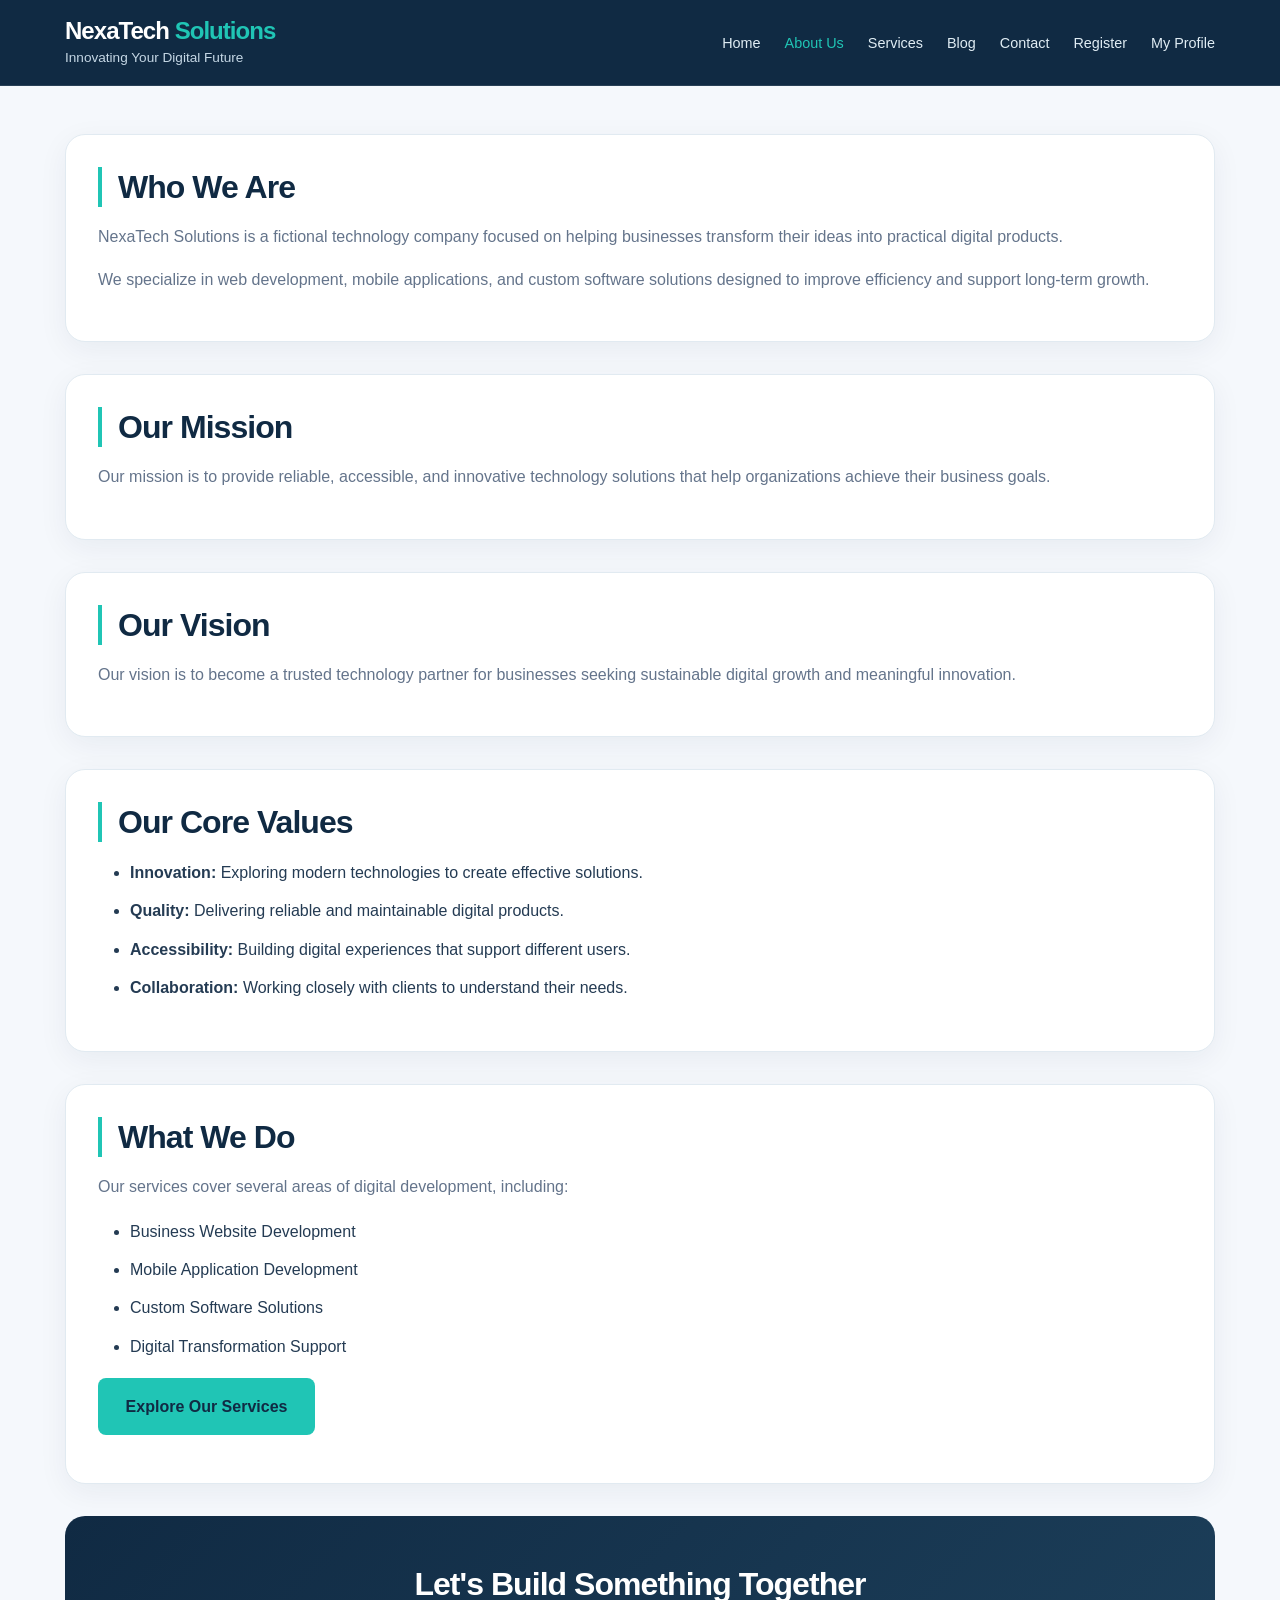
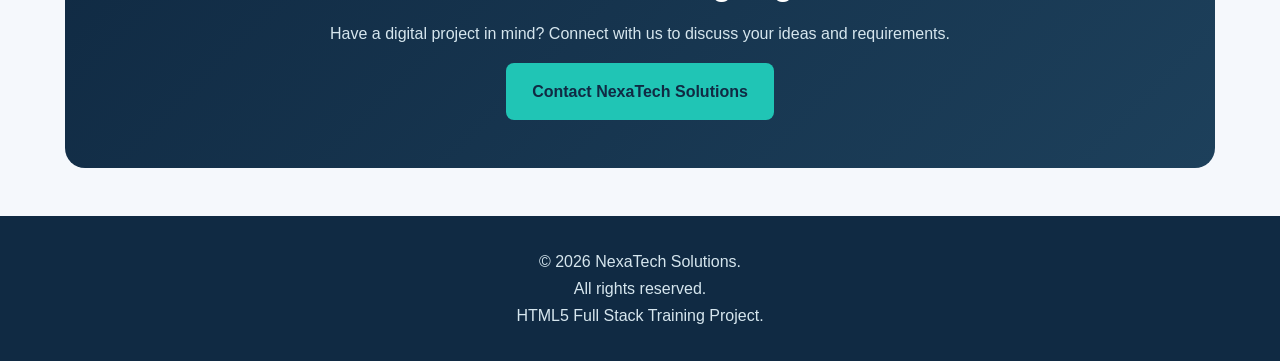
==== about.html @ b1c5911c "Complete Day 03 CSS foundations and responsive styling" ====
<!DOCTYPE html>
<html lang="en">

<head>
    <meta charset="UTF-8">

    <meta name="viewport"
          content="width=device-width, initial-scale=1.0">

    <meta name="description"
          content="Learn about NexaTech Solutions, our mission, vision, values, and commitment to delivering innovative digital solutions.">

    <title>About Us | NexaTech Solutions</title>

    <link rel="stylesheet" href="css/style.css">
</head>

<body>

    <header class="site-header">
        <div class="container">

            <div class="brand">
                <h1 class="site-logo">
                    NexaTech <span>Solutions</span>
                </h1>

                <p class="tagline">
                    Innovating Your Digital Future
                </p>
            </div>

            <nav aria-label="Main navigation">
                <ul class="nav-links">
                    <li>
                        <a href="index.html">Home</a>
                    </li>
                    <li>
                        <a href="about.html" aria-current="page">
                            About Us
                        </a>
                    </li>
                    <li>
                        <a href="services.html">Services</a>
                    </li>
                    <li>
                        <a href="blog.html">Blog</a>
                    </li>
                    <li>
                        <a href="contact.html">Contact</a>
                    </li>
                    <li>
                        <a href="registration.html">Register</a>
                    </li>
                    <li>
                        <a href="profile.html">My Profile</a>
                    </li>
                </ul>
            </nav>

        </div>
    </header>

    <main id="main-content">

        <section id="company-overview" class="info-card">
            <h2>Who We Are</h2>

            <p>
                NexaTech Solutions is a fictional technology
                company focused on helping businesses
                transform their ideas into practical
                digital products.
            </p>

            <p>
                We specialize in web development,
                mobile applications, and custom software
                solutions designed to improve efficiency
                and support long-term growth.
            </p>
        </section>

        <section id="mission" class="info-card">
            <h2>Our Mission</h2>

            <p>
                Our mission is to provide reliable,
                accessible, and innovative technology
                solutions that help organizations
                achieve their business goals.
            </p>
        </section>

        <section id="vision" class="info-card">
            <h2>Our Vision</h2>

            <p>
                Our vision is to become a trusted
                technology partner for businesses
                seeking sustainable digital growth
                and meaningful innovation.
            </p>
        </section>

        <section id="values" class="info-card">
            <h2>Our Core Values</h2>

            <ul>
                <li>
                    <strong>Innovation:</strong>
                    Exploring modern technologies
                    to create effective solutions.
                </li>

                <li>
                    <strong>Quality:</strong>
                    Delivering reliable and
                    maintainable digital products.
                </li>

                <li>
                    <strong>Accessibility:</strong>
                    Building digital experiences
                    that support different users.
                </li>

                <li>
                    <strong>Collaboration:</strong>
                    Working closely with clients
                    to understand their needs.
                </li>
            </ul>
        </section>


        <!-- EXPERTISE -->
        <section id="expertise" class="info-card">
            <h2>What We Do</h2>

            <p>
                Our services cover several areas
                of digital development, including:
            </p>

            <ul>
                <li>Business Website Development</li>
                <li>Mobile Application Development</li>
                <li>Custom Software Solutions</li>
                <li>Digital Transformation Support</li>
            </ul>

            <p>
                <a href="services.html" class="btn">
                    Explore Our Services
                </a>
            </p>
        </section>

        <section id="get-in-touch" class="contact-banner">
            <h2>Let's Build Something Together</h2>

            <p>
                Have a digital project in mind?
                Connect with us to discuss
                your ideas and requirements.
            </p>

            <a href="contact.html" class="btn">
                Contact NexaTech Solutions
            </a>
        </section>

    </main>

    <footer class="site-footer">
        <p>&copy; 2026 NexaTech Solutions.</p>
        <p>All rights reserved.</p>
        <p>HTML5 Full Stack Training Project.</p>
    </footer>

</body>
</html>
---- css/style.css ----
:root {
    --primary: #102a43;
    --primary-light: #1d405b;
    --accent: #20c5b5;
    --accent-dark: #148c83;

    --background: #f5f8fc;
    --surface: #ffffff;
    --text: #243b53;
    --text-muted: #64748b;
    --border: #e1eaf1;

    --space-xs: 0.5rem;
    --space-sm: 0.75rem;
    --space-md: 1rem;
    --space-lg: 1.5rem;
    --space-xl: 2rem;
    --space-xxl: 3rem;
    --space-section: 4rem;

    --radius-sm: 0.5rem;
    --radius-md: 0.875rem;
    --radius-lg: 1.25rem;

    --shadow-soft: 0 8px 30px rgba(16, 42, 67, 0.06);
    --shadow-card: 0 16px 40px rgba(16, 42, 67, 0.1);

    --container-width: 1150px;
}

*,
*::before,
*::after {
    box-sizing: border-box;
}

html {
    scroll-behavior: smooth;
}

body {
    margin: 0;
    font-family: "Segoe UI", Arial, sans-serif;
    font-size: 1rem;
    line-height: 1.7;
    color: var(--text);
    background-color: var(--background);
}

img {
    max-width: 100%;
    height: auto;
}

a {
    color: var(--accent-dark);
    text-decoration: none;
}

button,
input,
textarea,
select {
    font: inherit;
}

h1,
h2,
h3,
h4 {
    margin-top: 0;
    margin-bottom: var(--space-md);
    color: var(--primary);
    line-height: 1.25;
    font-weight: 700;
}

h1 {
    font-size: 2.75rem;
    letter-spacing: -0.04em;
}

h2 {
    font-size: 2rem;
    letter-spacing: -0.03em;
}

h3 {
    font-size: 1.3rem;
}

p {
    margin-top: 0;
    margin-bottom: var(--space-md);
    color: var(--text-muted);
}

.container {
    width: 92%;
    max-width: var(--container-width);
    margin-left: auto;
    margin-right: auto;
}

.section {
    padding: var(--space-section) 0;
}

.section-title {
    text-align: center;
    margin-bottom: var(--space-xl);
}

.section-title p {
    max-width: 650px;
    margin-left: auto;
    margin-right: auto;
}

.site-header {
    background-color: var(--primary);
    padding: var(--space-md) 0;
    border-bottom: 1px solid rgba(255, 255, 255, 0.1);
}

.site-header .container,
.header-container {
    display: flex;
    align-items: center;
    justify-content: space-between;
    gap: var(--space-lg);
    flex-wrap: wrap;
}

.logo,
.site-logo {
    color: var(--surface);
    font-size: 1.5rem;
    font-weight: 800;
    letter-spacing: -0.04em;
}

.logo span,
.site-logo span {
    color: var(--accent);
}

.site-header nav ul,
.nav-links {
    display: flex;
    align-items: center;
    flex-wrap: wrap;
    gap: var(--space-lg);
    list-style: none;
    padding: 0;
    margin: 0;
}

.site-header nav a {
    color: #e0edf4;
    font-size: 0.9rem;
    font-weight: 500;
    transition: color 0.2s ease;
}

.site-header nav a:hover,
.site-header nav a[aria-current="page"] {
    color: var(--accent);
}

.site-header nav a:focus-visible {
    outline: 2px solid var(--accent);
    outline-offset: 5px;
    border-radius: 3px;
}

.hero {
    background: linear-gradient(
        135deg,
        #102a43 0%,
        #173b55 55%,
        #116b73 100%
    );

    color: var(--surface);
    text-align: center;
    padding: 5rem var(--space-lg);
}

.hero h1 {
    color: var(--surface);
    max-width: 850px;
    margin-left: auto;
    margin-right: auto;
    font-size: clamp(2rem, 4vw, 3.5rem);
}

.hero p {
    color: #d6e6ee;
    max-width: 670px;
    margin-left: auto;
    margin-right: auto;
    font-size: 1.1rem;
}

.hero .btn {
    margin-top: var(--space-md);
}

.btn,
.button {
    display: inline-block;
    padding: 0.8rem 1.6rem;
    border: 2px solid transparent;
    border-radius: var(--radius-sm);

    background-color: var(--accent);
    color: var(--primary);

    font-weight: 700;
    text-align: center;
    cursor: pointer;

    transition:
        background-color 0.2s ease,
        box-shadow 0.2s ease;
}

.btn:hover,
.button:hover {
    background-color: #5ce0d4;
    box-shadow: var(--shadow-soft);
}

.btn:focus-visible,
.button:focus-visible {
    outline: 3px solid #f5bb52;
    outline-offset: 4px;
}

.btn-secondary {
    background-color: transparent;
    color: var(--accent);
    border-color: var(--accent);
}

.btn-secondary:hover {
    background-color: var(--accent);
    color: var(--primary);
}


.cards,
.card-grid,
.services-grid {
    display: grid;
    grid-template-columns: repeat(
        auto-fit,
        minmax(min(100%, 260px), 1fr)
    );
    gap: var(--space-lg);
}

.card,
.service-card,
.feature-card {
    background-color: var(--surface);
    padding: var(--space-xl);
    border: 1px solid var(--border);
    border-radius: var(--radius-lg);
    box-shadow: var(--shadow-soft);
}

.card h3,
.service-card h3,
.feature-card h3 {
    color: var(--primary);
    margin-bottom: var(--space-sm);
}

.card p,
.service-card p,
.feature-card p {
    color: var(--text-muted);
}

.card:hover,
.service-card:hover,
.feature-card:hover {
    border-color: var(--accent);
    box-shadow: var(--shadow-card);
}

.card-icon {
    display: inline-block;
    padding: var(--space-md);
    margin-bottom: var(--space-lg);
    border-radius: var(--radius-md);
    background-color: #e1f7f4;
    color: var(--accent-dark);
}

form {
    max-width: 700px;
    margin-left: auto;
    margin-right: auto;
}

label {
    display: block;
    margin-bottom: var(--space-xs);
    color: var(--primary);
    font-weight: 600;
}

input,
textarea,
select {
    max-width: 100%;
    padding: 0.8rem var(--space-md);
    border: 1px solid #cbd5e1;
    border-radius: var(--radius-sm);
    background-color: var(--surface);
    color: var(--text);
}

input:focus-visible,
textarea:focus-visible,
select:focus-visible {
    outline: 2px solid var(--accent-dark);
    outline-offset: 2px;
}

textarea {
    resize: vertical;
}

input[type="checkbox"],
input[type="radio"] {
    padding: 0;
    accent-color: var(--accent-dark);
}

footer,
.site-footer {
    background-color: var(--primary);
    color: #d6e6ee;
    padding: var(--space-xl) var(--space-md);
    text-align: center;
}

footer p,
.site-footer p {
    color: #d6e6ee;
    margin-bottom: 0;
}

footer a,
.site-footer a {
    color: var(--accent);
}

@media (max-width: 600px) {

    .site-header .container,
    .header-container {
        justify-content: center;
        text-align: center;
    }

    .site-header nav ul,
    .nav-links {
        justify-content: center;
        gap: var(--space-sm);
    }

    .hero {
        padding: var(--space-section) var(--space-md);
    }

    .section {
        padding: var(--space-xxl) 0;
    }
}

@media (prefers-reduced-motion: reduce) {
    html {
        scroll-behavior: auto;
    }

    *,
    *::before,
    *::after {
        transition-duration: 0.01ms !important;
        animation-duration: 0.01ms !important;
    }
}


.site-logo {
    margin-bottom: 0;
}

.site-header .tagline {
    margin: 0;
    color: #c5d7e5;
    font-size: 0.85rem;
}


#main-content {
    width: 92%;
    max-width: var(--container-width);
    margin: var(--space-xxl) auto;
}

#main-content > section {
    margin-bottom: var(--space-xl);
}


.info-card {
    background-color: var(--surface);
    padding: var(--space-xl);
    border: 1px solid var(--border);
    border-radius: var(--radius-lg);
    box-shadow: var(--shadow-soft);
}

.info-card h2 {
    color: var(--primary);
    border-left: 4px solid var(--accent);
    padding-left: var(--space-md);
}

.info-card ul {
    padding-left: var(--space-xl);
    line-height: 1.9;
}

.info-card li {
    margin-bottom: var(--space-xs);
}


.contact-banner {
    background: linear-gradient(
        135deg,
        var(--primary),
        var(--primary-light)
    );

    padding: var(--space-xxl);
    border-radius: var(--radius-lg);
    text-align: center;
}

.contact-banner h2 {
    color: var(--surface);
}

.contact-banner p {
    color: #d6e6ee;
}

.contact-banner a.btn {
    display: inline-block;
    background-color: var(--accent);
    color: var(--primary);
    padding: 0.8rem 1.5rem;
    border-radius: var(--radius-sm);
    font-weight: 700;
}

.contact-banner a.btn:hover {
    background-color: #5ce0d4;
}


@media (max-width: 600px) {

    .info-card {
        padding: var(--space-lg);
    }

    .contact-banner {
        padding: var(--space-xl);
    }

    .site-logo {
        font-size: 1.25rem;
    }
}


.blog-page {
    max-width: 1050px;
}

.blog-article {
    background-color: var(--surface);
    border: 1px solid var(--border);
    border-radius: var(--radius-lg);
    box-shadow: var(--shadow-soft);
    overflow: hidden;
}

.blog-article .article-header {
    background: linear-gradient(
        135deg,
        var(--primary),
        var(--primary-light)
    );
    padding: var(--space-xxl);
    border-bottom: 4px solid var(--accent);
}

.article-header h1 {
    color: var(--surface);
    font-size: clamp(1.8rem, 4vw, 2.8rem);
    max-width: 800px;
    margin-bottom: var(--space-lg);
}

.article-category {
    display: inline-block;
    background-color: rgba(32, 197, 181, 0.16);
    color: #75eee1;
    padding: var(--space-xs) var(--space-md);
    border-radius: var(--radius-sm);
    font-size: 0.8rem;
    font-weight: 700;
    letter-spacing: 0.06em;
    margin-bottom: var(--space-lg);
}

.article-meta {
    display: flex;
    flex-wrap: wrap;
    gap: var(--space-xs) var(--space-xl);
}

.article-meta p {
    margin: 0;
    color: #d6e6ee;
    font-size: 0.9rem;
}

.article-meta strong,
.article-meta time {
    color: var(--surface);
}

.article-section {
    padding: var(--space-xl) var(--space-xxl);
    border-bottom: 1px solid var(--border);
}

.article-section:last-child {
    border-bottom: none;
}

.article-section h2 {
    font-size: 1.6rem;
    color: var(--primary);
    border-left: 4px solid var(--accent);
    padding-left: var(--space-md);
}

.article-section h3 {
    margin-top: var(--space-xl);
}

.article-section p {
    max-width: 75ch;
    line-height: 1.9;
}

.feature-list {
    padding-left: var(--space-xl);
    line-height: 2;
    color: var(--text);
}

.feature-list li {
    padding-left: var(--space-xs);
    margin-bottom: var(--space-xs);
}

.feature-list li::marker {
    color: var(--accent-dark);
}

.related-articles {
    background-color: var(--surface);
    margin-top: var(--space-xl);
    padding: var(--space-xl);
    border: 1px solid var(--border);
    border-radius: var(--radius-lg);
    box-shadow: var(--shadow-soft);
}

.related-articles h2 {
    font-size: 1.4rem;
    margin-bottom: var(--space-lg);
}

.related-articles ul {
    list-style: none;
    padding: 0;
    margin: 0;
}

.related-articles li {
    border-bottom: 1px solid var(--border);
    padding: var(--space-md) 0;
}

.related-articles li:last-child {
    border-bottom: none;
}

.related-articles a {
    color: var(--primary);
    font-weight: 600;
}

.related-articles a:hover {
    color: var(--accent-dark);
}

.related-articles a:focus-visible {
    outline: 2px solid var(--accent-dark);
    outline-offset: 4px;
}

.article-navigation {
    margin-top: var(--space-xl);
    text-align: center;
}

@media (max-width: 600px) {
    .blog-article .article-header {
        padding: var(--space-xl);
    }

    .article-section {
        padding: var(--space-lg);
    }

    .article-meta {
        display: block;
    }

    .article-meta p {
        margin-bottom: var(--space-xs);
    }

    .related-articles {
        padding: var(--space-lg);
    }
}

.blog-list-page {
    max-width: var(--container-width);
}

.blog-intro {
    background: linear-gradient(
        135deg,
        var(--primary),
        var(--primary-light)
    );
    padding: var(--space-xxl);
    border-radius: var(--radius-lg);
    text-align: center;
}

.blog-intro .section-label {
    color: var(--accent);
    font-size: 0.85rem;
    font-weight: 700;
    letter-spacing: 0.12em;
}

.blog-intro h1 {
    color: var(--surface);
    font-size: clamp(2rem, 4vw, 3rem);
    max-width: 800px;
    margin-left: auto;
    margin-right: auto;
}

.blog-intro h2 {
    color: #b5f3ea;
    font-size: 1.25rem;
}

.blog-intro p:not(.section-label) {
    color: #d6e6ee;
    max-width: 680px;
    margin-left: auto;
    margin-right: auto;
}

.blog-list-section h2 {
    margin-bottom: var(--space-xl);
}

.blog-cards {
    display: grid;
    grid-template-columns: repeat(
        auto-fit,
        minmax(min(100%, 280px), 1fr)
    );
    gap: var(--space-lg);
    align-items: stretch;
}

.blog-card {
    background-color: var(--surface);
    border: 1px solid var(--border);
    border-radius: var(--radius-lg);
    box-shadow: var(--shadow-soft);
    overflow: hidden;
}

.blog-card:hover {
    border-color: var(--accent);
    box-shadow: var(--shadow-card);
}

.blog-card-content {
    display: flex;
    flex-direction: column;
    height: 100%;
    padding: var(--space-xl);
}

.blog-card-header {
    background: transparent;
    border-bottom: 1px solid var(--border);
    padding: 0 0 var(--space-md);
    margin-bottom: var(--space-lg);
}

.blog-card-header h3 {
    font-size: 1.35rem;
    color: var(--primary);
    margin-bottom: var(--space-md);
}

.blog-category {
    display: inline-block;
    background-color: #e1f7f4;
    color: var(--accent-dark);
    padding: var(--space-xs) var(--space-sm);
    border-radius: var(--radius-sm);
    font-size: 0.8rem;
    font-weight: 700;
    margin-bottom: var(--space-md);
}

.blog-date,
.blog-author {
    color: var(--text-muted);
    font-size: 0.85rem;
    margin-bottom: var(--space-xs);
}

.blog-card-content > p {
    line-height: 1.8;
}

.blog-card-content > .btn {
    align-self: flex-start;
    margin-top: auto;
}

.blog-topics {
    background-color: var(--surface);
    border: 1px solid var(--border);
    border-radius: var(--radius-lg);
    padding: var(--space-xl);
    box-shadow: var(--shadow-soft);
}

.blog-topics h2 {
    text-align: center;
}

.topics-list {
    display: flex;
    flex-wrap: wrap;
    justify-content: center;
    gap: var(--space-md);
    list-style: none;
    padding: 0;
    margin: 0;
}

.topics-list li {
    background-color: #e1f7f4;
    color: var(--accent-dark);
    padding: var(--space-sm) var(--space-lg);
    border-radius: var(--radius-sm);
    font-weight: 600;
    text-align: center;
}

.blog-list-page .contact-banner {
    margin-top: var(--space-xl);
}

@media (max-width: 600px) {

    .blog-intro {
        padding: var(--space-xl);
    }

    .blog-card-content {
        padding: var(--space-lg);
    }

    .blog-topics {
        padding: var(--space-lg);
    }

    .topics-list {
        flex-direction: column;
    }
}

.contact-page {
    max-width: 1000px;
}

.contact-intro {
    background: linear-gradient(
        135deg,
        var(--primary),
        var(--primary-light)
    );
    text-align: center;
    padding: var(--space-xxl);
    border-radius: var(--radius-lg);
}

.contact-intro .section-label {
    color: var(--accent);
    font-size: 0.85rem;
    font-weight: 700;
    letter-spacing: 0.12em;
}

.contact-intro h1 {
    color: var(--surface);
    font-size: clamp(2rem, 4vw, 3rem);
    max-width: 800px;
    margin-left: auto;
    margin-right: auto;
}

.contact-intro h2 {
    color: #b5f3ea;
    font-size: 1.25rem;
}

.contact-intro p:not(.section-label) {
    color: #d6e6ee;
    max-width: 650px;
    margin-left: auto;
    margin-right: auto;
}

.contact-form-section {
    background-color: var(--surface);
    border: 1px solid var(--border);
    border-radius: var(--radius-lg);
    box-shadow: var(--shadow-soft);
    padding: var(--space-xxl);
}

.contact-form-section h2 {
    text-align: center;
    color: var(--primary);
}

.form-description {
    text-align: center;
    max-width: 600px;
    margin: 0 auto var(--space-xl);
}

.contact-form {
    max-width: 700px;
    margin: 0 auto;
}

.form-group {
    margin-bottom: var(--space-lg);
}

.form-group label {
    display: block;
    font-weight: 600;
    margin-bottom: var(--space-xs);
    color: var(--primary);
}

.form-group input,
.form-group select,
.form-group textarea {
    display: block;
    width: 100%;
    padding: 0.9rem var(--space-md);
    border: 1px solid #cbd5e1;
    border-radius: var(--radius-sm);
    background-color: #f8fafc;
    color: var(--text);
    transition:
        border-color 0.2s ease,
        box-shadow 0.2s ease;
}

.form-group input:hover,
.form-group select:hover,
.form-group textarea:hover {
    border-color: var(--accent-dark);
}

.form-group input:focus-visible,
.form-group select:focus-visible,
.form-group textarea:focus-visible {
    outline: 2px solid var(--accent-dark);
    outline-offset: 2px;
    background-color: var(--surface);
}

.form-group input::placeholder,
.form-group textarea::placeholder {
    color: #64748b;
}

.form-group textarea {
    min-height: 150px;
    resize: vertical;
}

.form-actions {
    display: flex;
    flex-wrap: wrap;
    gap: var(--space-md);
    margin-top: var(--space-xl);
}

.form-actions .btn {
    min-width: 150px;
}

.form-actions .btn-secondary {
    border-color: var(--primary);
    color: var(--primary);
    background-color: transparent;
}

.form-actions .btn-secondary:hover {
    background-color: var(--primary);
    color: var(--surface);
}

.steps-list {
    padding-left: var(--space-xl);
    line-height: 2;
}

.steps-list li {
    margin-bottom: var(--space-xs);
}

.steps-list li::marker {
    color: var(--accent-dark);
    font-weight: 700;
}

.form-notice {
    background-color: #e1f7f4;
    color: var(--primary);
    padding: var(--space-md);
    border-left: 4px solid var(--accent-dark);
    border-radius: var(--radius-sm);
}

@media (max-width: 600px) {

    .contact-intro,
    .contact-form-section {
        padding: var(--space-xl);
    }

    .form-actions {
        flex-direction: column;
    }

    .form-actions .btn {
        width: 100%;
    }
}

.gallery-page {
    max-width: var(--container-width);
}

.gallery-intro {
    background: linear-gradient(
        135deg,
        var(--primary),
        var(--primary-light)
    );
    padding: var(--space-xxl);
    border-radius: var(--radius-lg);
    text-align: center;
}

.gallery-intro .section-label {
    color: var(--accent);
    font-size: 0.85rem;
    font-weight: 700;
    letter-spacing: 0.12em;
}

.gallery-intro h1 {
    color: var(--surface);
    font-size: clamp(2rem, 4vw, 3rem);
    max-width: 850px;
    margin-left: auto;
    margin-right: auto;
}

.gallery-intro h2 {
    color: #b5f3ea;
    font-size: 1.25rem;
}

.gallery-intro p:not(.section-label) {
    color: #d6e6ee;
    max-width: 700px;
    margin-left: auto;
    margin-right: auto;
}

.gallery-section h2 {
    margin-bottom: var(--space-xl);
    color: var(--primary);
}

.gallery-grid {
    display: grid;
    grid-template-columns: repeat(
        auto-fit,
        minmax(min(100%, 280px), 1fr)
    );
    gap: var(--space-lg);
}

.gallery-card {
    margin: 0;
    background-color: var(--surface);
    border: 1px solid var(--border);
    border-radius: var(--radius-lg);
    box-shadow: var(--shadow-soft);
    overflow: hidden;
}

.gallery-card:hover {
    border-color: var(--accent);
    box-shadow: var(--shadow-card);
}

.gallery-card img {
    display: block;
    width: 100%;
    height: 220px;
    object-fit: cover;
    object-position: center;
    background-color: var(--background);
}

.gallery-card figcaption {
    padding: var(--space-lg);
    color: var(--text);
    font-size: 0.95rem;
    line-height: 1.7;
    border-top: 3px solid var(--accent);
}

.gallery-page .info-card {
    margin-top: var(--space-xl);
}

.gallery-page .contact-banner {
    margin-top: var(--space-xl);
}

@media (max-width: 600px) {

    .gallery-intro {
        padding: var(--space-xl);
    }

    .gallery-card img {
        height: 200px;
    }

    .gallery-card figcaption {
        padding: var(--space-md);
    }
}
.home-page .hero .hero-label {
    color: var(--accent);
    font-size: 0.85rem;
    font-weight: 700;
    letter-spacing: 0.14em;
    margin-bottom: var(--space-lg);
}

.profile-page {
    max-width: 1000px;
}

.profile-intro {
    background: linear-gradient(
        135deg,
        var(--primary),
        var(--primary-light)
    );
    padding: var(--space-xxl);
    border-radius: var(--radius-lg);
    text-align: center;
}

.profile-intro .section-label {
    color: var(--accent);
}

.profile-intro h1 {
    color: var(--surface);
    font-size: clamp(2rem, 4vw, 3rem);
}

.profile-subtitle {
    color: #d6e6ee;
    font-size: 1.1rem;
}

.profile-figure {
    margin: var(--space-xl) auto;
    max-width: 350px;
}

.profile-figure img {
    display: block;
    width: 180px;
    height: 180px;
    object-fit: cover;
    border-radius: 50%;
    border: 5px solid var(--accent);
    margin: 0 auto var(--space-md);
    box-shadow: var(--shadow-card);
}

.profile-figure figcaption {
    color: #d6e6ee;
    font-size: 0.9rem;
    line-height: 1.7;
}

.profile-description {
    max-width: 750px;
    margin: var(--space-xl) auto 0;
}

.profile-description h2 {
    color: var(--accent);
    font-size: 1.5rem;
}

.profile-description p {
    color: #e0edf4;
    line-height: 1.9;
}

.profile-card {
    background-color: var(--surface);
    border: 1px solid var(--border);
    border-radius: var(--radius-lg);
    padding: var(--space-xl);
    box-shadow: var(--shadow-soft);
}

.profile-card h2 {
    border-left: 4px solid var(--accent);
    padding-left: var(--space-md);
    margin-bottom: var(--space-lg);
}

.skills-list {
    display: flex;
    flex-wrap: wrap;
    gap: var(--space-md);
    padding: 0;
    margin: 0;
    list-style: none;
}

.skills-list li {
    background-color: #e1f7f4;
    color: var(--primary);
    border: 1px solid #c6eae5;
    border-radius: var(--radius-sm);
    padding: var(--space-sm) var(--space-lg);
    font-weight: 600;
}

.profile-detail-card {
    background-color: var(--background);
    padding: var(--space-lg);
    border-radius: var(--radius-md);
    border: 1px solid var(--border);
}

.profile-detail-card h3 {
    color: var(--primary);
    margin-bottom: var(--space-sm);
}

.profile-organization {
    color: var(--accent-dark);
    font-weight: 700;
}

.profile-contact {
    background: linear-gradient(
        135deg,
        var(--primary),
        var(--primary-light)
    );
    text-align: center;
    padding: var(--space-xxl);
    border-radius: var(--radius-lg);
}

.profile-contact h2 {
    color: var(--surface);
}

.profile-contact p {
    color: #d6e6ee;
}

.profile-contact-links {
    display: flex;
    flex-wrap: wrap;
    justify-content: center;
    gap: var(--space-md);
    margin-top: var(--space-xl);
}

.profile-contact-links .btn-secondary {
    color: var(--surface);
    border-color: var(--accent);
}

.profile-contact-links .btn-secondary:hover {
    color: var(--primary);
}

@media (max-width: 600px) {

    .profile-intro,
    .profile-contact {
        padding: var(--space-xl);
    }

    .profile-card {
        padding: var(--space-lg);
    }

    .profile-contact-links {
        flex-direction: column;
    }

    .profile-contact-links .btn {
        width: 100%;
    }

    .profile-figure img {
        width: 150px;
        height: 150px;
    }
}

.registration-page {
    max-width: 1000px;
}

.registration-intro {
    background: linear-gradient(
        135deg,
        var(--primary),
        var(--primary-light)
    );
    padding: var(--space-xxl);
    border-radius: var(--radius-lg);
    text-align: center;
}

.registration-intro .section-label {
    color: var(--accent);
    font-size: 0.85rem;
    font-weight: 700;
    letter-spacing: 0.12em;
}

.registration-intro h1 {
    color: var(--surface);
    font-size: clamp(2rem, 4vw, 3rem);
    max-width: 800px;
    margin-left: auto;
    margin-right: auto;
}

.registration-intro h2 {
    color: #b5f3ea;
    font-size: 1.25rem;
}

.registration-intro p:not(.section-label) {
    color: #d6e6ee;
    max-width: 700px;
    margin-left: auto;
    margin-right: auto;
}

.registration-intro .required-notice {
    margin-top: var(--space-lg);
    font-size: 0.9rem;
    font-weight: 600;
}

.registration-form-section {
    background-color: var(--surface);
    border: 1px solid var(--border);
    border-radius: var(--radius-lg);
    box-shadow: var(--shadow-soft);
    padding: var(--space-xxl);
}

.registration-form-section > h2 {
    text-align: center;
    margin-bottom: var(--space-xl);
}

.registration-form {
    max-width: 750px;
    margin: 0 auto;
}

.registration-fieldset {
    min-width: 0;
    border: 1px solid var(--border);
    border-radius: var(--radius-lg);
    background-color: #fbfdff;
    padding: var(--space-xl);
    margin: 0 0 var(--space-xl);
}

.registration-fieldset > legend {
    padding: var(--space-xs) var(--space-md);
    border-radius: var(--radius-sm);
    background-color: var(--primary);
    color: var(--surface);
    font-weight: 700;
    font-size: 1rem;
}

.registration-form .form-group {
    margin-bottom: var(--space-lg);
}

.registration-form .form-group label {
    color: var(--primary);
    font-weight: 600;
    margin-bottom: var(--space-xs);
}

.registration-form .form-group input,
.registration-form .form-group select {
    display: block;
    width: 100%;
    padding: 0.85rem var(--space-md);
    background-color: var(--surface);
    border: 1px solid #cbd5e1;
    border-radius: var(--radius-sm);
    color: var(--text);
}

.registration-form .form-group input:focus-visible,
.registration-form .form-group select:focus-visible {
    outline: 2px solid var(--accent-dark);
    outline-offset: 2px;
    border-color: var(--accent-dark);
}

.choice-fieldset {
    min-width: 0;
    margin: var(--space-lg) 0;
    border: 1px solid var(--border);
    border-radius: var(--radius-md);
    padding: var(--space-lg);
    background-color: var(--surface);
}

.choice-fieldset legend {
    padding: 0 var(--space-xs);
    color: var(--primary);
    font-weight: 700;
}

.choice-group {
    display: flex;
    flex-wrap: wrap;
    gap: var(--space-md);
}

.choice-group label,
.terms-group label {
    display: inline-flex;
    align-items: center;
    gap: var(--space-xs);
    margin: 0;
    color: var(--text);
    font-weight: 500;
    cursor: pointer;
}

.choice-group input,
.terms-group input {
    width: auto;
    margin: 0;
    accent-color: var(--accent-dark);
}

.terms-group {
    margin-top: var(--space-xl);
    padding: var(--space-lg);
    background-color: #e1f7f4;
    border-radius: var(--radius-md);
}

.registration-form .form-actions {
    display: flex;
    flex-wrap: wrap;
    gap: var(--space-md);
    justify-content: center;
    margin-top: var(--space-xl);
}

.registration-form .form-actions .btn {
    min-width: 175px;
}

.registration-form .form-actions .btn-secondary {
    background-color: transparent;
    color: var(--primary);
    border-color: var(--primary);
}

.registration-form .form-actions .btn-secondary:hover {
    background-color: var(--primary);
    color: var(--surface);
}

.registration-page #registration-notice {
    border-left: 4px solid var(--accent);
}

.registration-page #registration-notice p:last-child {
    margin-bottom: 0;
}

@media (max-width: 600px) {
    .registration-intro,
    .registration-form-section {
        padding: var(--space-lg);
    }

    .registration-fieldset {
        padding: var(--space-md);
    }

    .choice-fieldset {
        padding: var(--space-md);
    }

    .choice-group {
        flex-direction: column;
    }

    .registration-form .form-actions {
        flex-direction: column;
    }

    .registration-form .form-actions .btn {
        width: 100%;
    }
}

.services-page {
    max-width: var(--container-width);
}

.services-intro {
    background: linear-gradient(
        135deg,
        var(--primary),
        var(--primary-light)
    );
    padding: var(--space-xxl);
    border-radius: var(--radius-lg);
    text-align: center;
}

.services-intro .section-label {
    color: var(--accent);
    font-weight: 700;
    letter-spacing: 0.12em;
}

.services-intro h1 {
    color: var(--surface);
    font-size: clamp(2rem, 4vw, 3rem);
    max-width: 850px;
    margin-left: auto;
    margin-right: auto;
}

.services-intro h2 {
    color: #b5f3ea;
    font-size: 1.25rem;
}

.services-intro p:not(.section-label) {
    color: #d6e6ee;
    max-width: 700px;
    margin-left: auto;
    margin-right: auto;
}

.services-section h2 {
    margin-bottom: var(--space-lg);
}

.service-details-grid,
.pricing-grid {
    display: grid;
    grid-template-columns: repeat(
        auto-fit,
        minmax(min(100%, 280px), 1fr)
    );
    gap: var(--space-lg);
}

.service-detail-card,
.pricing-card {
    background-color: var(--surface);
    border: 1px solid var(--border);
    border-radius: var(--radius-lg);
    padding: var(--space-xl);
    box-shadow: var(--shadow-soft);
}

.service-detail-card:hover,
.pricing-card:hover {
    border-color: var(--accent);
    box-shadow: var(--shadow-card);
}

.service-detail-card h3,
.pricing-card h3 {
    color: var(--primary);
}

.service-detail-card h4 {
    margin-top: var(--space-xl);
    font-size: 1rem;
}

.service-detail-card ul,
.pricing-card ul {
    padding-left: var(--space-xl);
    line-height: 2;
}

.service-detail-card li::marker,
.pricing-card li::marker {
    color: var(--accent-dark);
}

.table-wrapper {
    width: 100%;
    overflow-x: auto;
    border: 1px solid var(--border);
    border-radius: var(--radius-lg);
    background-color: var(--surface);
}

.services-table {
    width: 100%;
    border-collapse: collapse;
    min-width: 550px;
}

.services-table caption {
    padding: var(--space-lg);
    color: var(--primary);
    font-weight: 700;
    text-align: left;
}

.services-table th,
.services-table td {
    padding: var(--space-md);
    text-align: left;
    border-bottom: 1px solid var(--border);
}

.services-table thead {
    background-color: var(--primary);
    color: var(--surface);
}

.services-table tbody tr:nth-child(even) {
    background-color: var(--background);
}

.pricing-card {
    display: flex;
    flex-direction: column;
    position: relative;
}

.pricing-price {
    color: var(--accent-dark);
    font-size: 2.5rem;
    font-weight: 800;
    line-height: 1.2;
    margin-bottom: var(--space-sm);
}

.pricing-description {
    color: var(--text-muted);
}

.pricing-card ul {
    flex-grow: 1;
}

.pricing-card .btn {
    margin-top: var(--space-lg);
}

.pricing-featured {
    border: 2px solid var(--accent-dark);
    box-shadow: var(--shadow-card);
}

.pricing-badge {
    align-self: flex-start;
    background-color: var(--accent);
    color: var(--primary);
    padding: var(--space-xs) var(--space-md);
    border-radius: var(--radius-sm);
    font-size: 0.75rem;
    font-weight: 800;
    letter-spacing: 0.08em;
}

.pricing-notice {
    margin: var(--space-xl) 0;
    padding: var(--space-md);
    border-left: 4px solid var(--accent-dark);
    border-radius: var(--radius-sm);
    background-color: #e1f7f4;
    color: var(--primary);
}

@media (max-width: 600px) {
    .services-intro {
        padding: var(--space-xl);
    }

    .service-detail-card,
    .pricing-card {
        padding: var(--space-lg);
    }
}

.home-page#main-content {
    width: 100%;
    max-width: none;
    margin: 0;
}

.home-page .hero {
    padding: var(--space-section) var(--space-md);
}

.home-page .hero .hero-label {
    max-width: 100%;
    margin-bottom: var(--space-lg);
}

.hero-description {
    line-height: 1.8;
}

.hero-actions {
    display: flex;
    flex-wrap: wrap;
    justify-content: center;
    gap: var(--space-md);
    margin-top: var(--space-xl);
}

.hero-actions .btn-secondary {
    color: var(--surface);
    border-color: var(--accent);
}

.hero-actions .btn-secondary:hover {
    color: var(--primary);
}

.hero-image {
    max-width: 800px;
    margin: var(--space-xxl) auto 0;
    padding: var(--space-sm);
    background-color: var(--surface);
    border-radius: var(--radius-lg);
    box-shadow: var(--shadow-card);
}

.hero-image img {
    display: block;
    width: 100%;
    max-height: 380px;
    object-fit: cover;
    border-radius: var(--radius-md);
}

.hero-image figcaption {
    padding: var(--space-md);
    color: var(--text-muted);
    font-size: 0.9rem;
}

.home-content {
    padding-top: var(--space-xxl);
    padding-bottom: var(--space-xxl);
}

.home-section {
    margin-bottom: var(--space-section);
}

.section-heading {
    margin-bottom: var(--space-xl);
}

.section-label {
    color: var(--accent-dark);
    font-size: 0.8rem;
    font-weight: 800;
    letter-spacing: 0.12em;
    margin-bottom: var(--space-sm);
}

.about-content {
    max-width: 850px;
}

.about-content p {
    line-height: 1.9;
}

.about-content .btn {
    margin-top: var(--space-md);
}

.section-action {
    text-align: center;
    margin-top: var(--space-xl);
}

.benefits-list,
.principles-list {
    padding-left: var(--space-xl);
    line-height: 2;
}

.benefits-list li,
.principles-list li {
    margin-bottom: var(--space-xs);
}

.benefits-list li::marker,
.principles-list li::marker {
    color: var(--accent-dark);
}

#our-commitment {
    background-color: var(--surface);
    border: 1px solid var(--border);
    border-radius: var(--radius-lg);
    padding: var(--space-xxl);
    box-shadow: var(--shadow-soft);
}

#our-commitment h3 {
    margin-top: var(--space-xl);
}

.work-grid {
    display: grid;
    grid-template-columns: repeat(auto-fit, minmax(min(100%, 300px), 1fr));
    gap: var(--space-lg);
}

.work-card {
    display: flex;
    flex-direction: column;
    align-items: flex-start;
    background-color: var(--surface);
    border: 1px solid var(--border);
    border-radius: var(--radius-lg);
    padding: var(--space-xl);
    box-shadow: var(--shadow-soft);
}

.work-card:hover {
    border-color: var(--accent);
    box-shadow: var(--shadow-card);
}

.work-card p {
    line-height: 1.8;
}

.work-card .btn {
    margin-top: auto;
}

.project-disclaimer {
    margin-top: var(--space-lg);
    font-size: 0.9rem;
    font-style: italic;
}

.insight-card {
    background: linear-gradient(135deg, #e9f8f6, #f5f8fc);
    border: 1px solid #c6eae5;
    border-radius: var(--radius-lg);
    padding: var(--space-xxl);
}

.insight-card h3 {
    max-width: 700px;
}

.insight-card p {
    max-width: 750px;
}

.insight-card .btn {
    margin-top: var(--space-md);
}

.home-page .contact-banner {
    margin-top: var(--space-section);
}

@media (max-width: 600px) {
    .home-page .hero {
        padding: var(--space-xxl) var(--space-md);
    }

    .hero-actions {
        flex-direction: column;
        align-items: stretch;
    }

    .hero-image {
        margin-top: var(--space-xl);
    }

    .home-content {
        padding-top: var(--space-xl);
    }

    #our-commitment,
    .insight-card,
    .work-card {
        padding: var(--space-lg);
    }
}
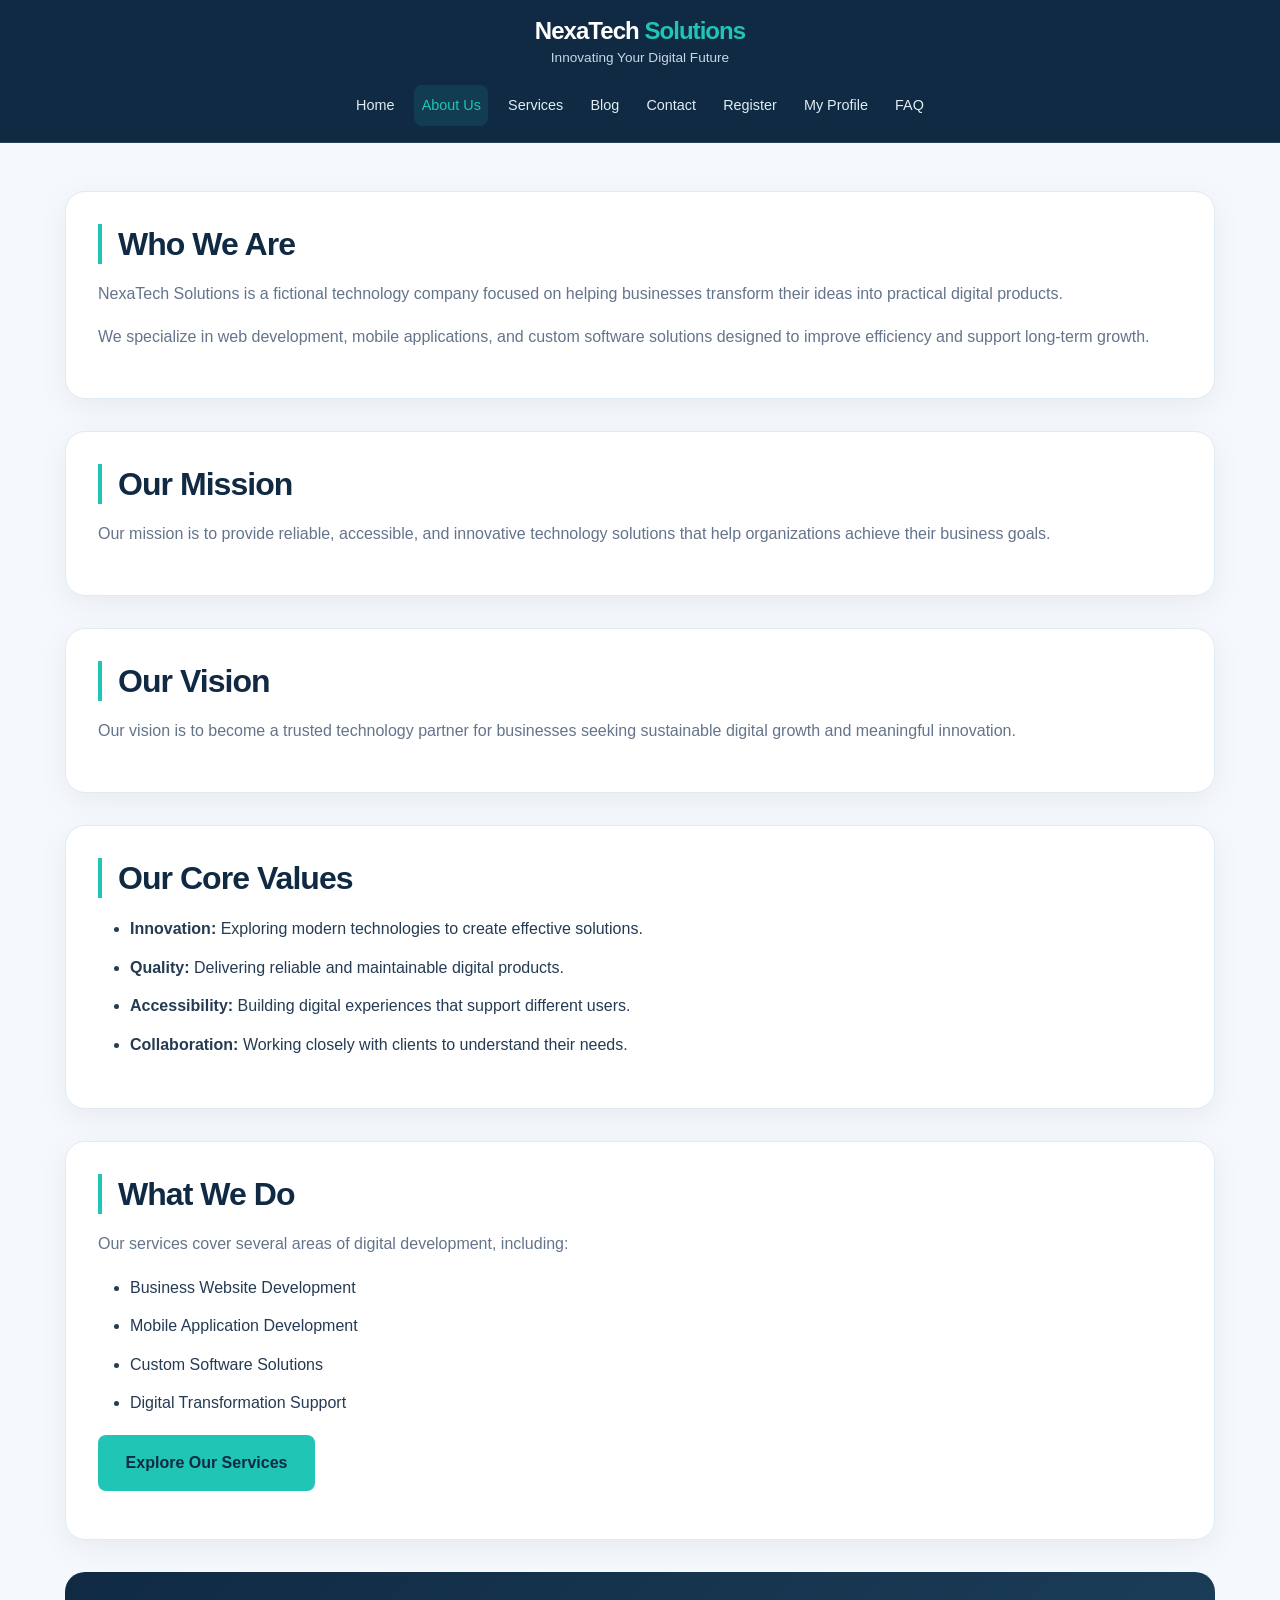
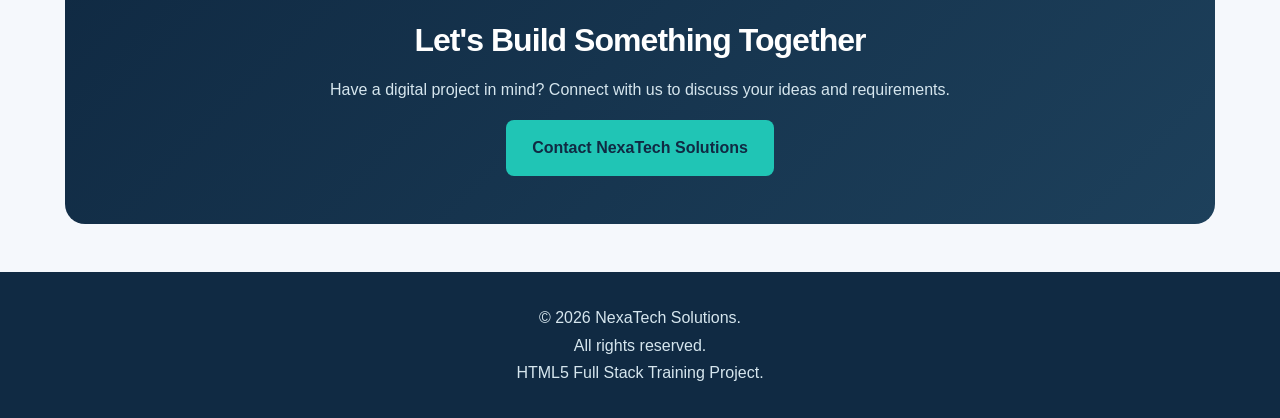
==== commit e2f88768: "Complete Day 05 HTML CSS project delivery" ====
--- a/about.html
+++ b/about.html
@@ -55,6 +55,9 @@
                     </li>
                     <li>
                         <a href="profile.html">My Profile</a>
+                    </li>
+                    <li>
+                        <a href="faq.html">FAQ</a>
                     </li>
                 </ul>
             </nav>
--- a/css/style.css
+++ b/css/style.css
@@ -1914,3 +1914,243 @@
         padding: var(--space-lg);
     }
 }
+.site-header .container {
+    flex-direction: column;
+    align-items: stretch;
+    gap: var(--space-md);
+}
+
+.site-header .brand {
+    text-align: center;
+}
+
+.site-header nav {
+    width: 100%;
+    min-width: 0;
+}
+
+.site-header nav .nav-links {
+    display: grid;
+    grid-template-columns: repeat(2, minmax(0, 1fr));
+    gap: 0.35rem;
+    width: 100%;
+    margin: 0;
+    padding: 0;
+}
+
+.site-header nav .nav-links li {
+    min-width: 0;
+}
+
+.site-header nav .nav-links a {
+    display: block;
+    padding: 0.65rem 0.4rem;
+    text-align: center;
+    border-radius: var(--radius-sm);
+    overflow-wrap: anywhere;
+}
+
+.site-header nav .nav-links a:hover,
+.site-header nav .nav-links a[aria-current="page"] {
+    background-color: rgba(32, 197, 181, 0.12);
+}
+
+#main-content,
+#main-content > *,
+.container,
+.home-content,
+.blog-card,
+.service-card,
+.service-detail-card,
+.pricing-card,
+.work-card,
+.gallery-card,
+.profile-card,
+.registration-fieldset {
+    min-width: 0;
+}
+
+#main-content img,
+#main-content video,
+#main-content iframe {
+    max-width: 100%;
+}
+
+#main-content p,
+#main-content h1,
+#main-content h2,
+#main-content h3,
+#main-content a,
+#main-content li {
+    overflow-wrap: break-word;
+}
+
+.cards,
+.card-grid,
+.services-grid,
+.blog-cards,
+.gallery-grid,
+.work-grid,
+.service-details-grid,
+.pricing-grid {
+    display: grid;
+    grid-template-columns: minmax(0, 1fr);
+    gap: var(--space-lg);
+}
+
+.table-wrapper {
+    max-width: 100%;
+    overflow-x: auto;
+    -webkit-overflow-scrolling: touch;
+}
+
+.form-group input,
+.form-group select,
+.form-group textarea,
+.registration-form .form-group input,
+.registration-form .form-group select {
+    max-width: 100%;
+    min-width: 0;
+}
+
+@media (min-width: 700px) {
+    .site-header nav .nav-links {
+        grid-template-columns: repeat(4, minmax(0, 1fr));
+    }
+
+    .cards,
+    .card-grid,
+    .services-grid,
+    .blog-cards,
+    .gallery-grid,
+    .work-grid,
+    .service-details-grid,
+    .pricing-grid {
+        grid-template-columns: repeat(2, minmax(0, 1fr));
+    }
+}
+
+@media (min-width: 1100px) {
+    .site-header nav .nav-links {
+        display: flex;
+        flex-wrap: wrap;
+        justify-content: center;
+        gap: 0.3rem 0.8rem;
+    }
+
+    .site-header nav .nav-links a {
+        padding: 0.5rem 0.45rem;
+    }
+
+    .cards,
+    .card-grid,
+    .services-grid,
+    .blog-cards,
+    .gallery-grid,
+    .service-details-grid,
+    .pricing-grid {
+        grid-template-columns: repeat(3, minmax(0, 1fr));
+    }
+}
+
+@media (max-width: 380px) {
+    .site-header nav .nav-links a {
+        font-size: 0.8rem;
+        padding-inline: 0.15rem;
+    }
+
+    .info-card,
+    .contact-banner,
+    .article-section,
+    .registration-fieldset {
+        padding: var(--space-md);
+    }
+}
+
+.faq-page {
+    max-width: 1000px;
+}
+
+.faq-intro {
+    background: linear-gradient(
+        135deg,
+        var(--primary),
+        var(--primary-light)
+    );
+    border-radius: var(--radius-lg);
+    padding: var(--space-xxl);
+    text-align: center;
+}
+
+.faq-intro .section-label {
+    color: var(--accent);
+}
+
+.faq-intro h1 {
+    color: var(--surface);
+    font-size: clamp(2rem, 4vw, 3rem);
+}
+
+.faq-intro p:not(.section-label) {
+    color: #d6e6ee;
+    max-width: 650px;
+    margin-left: auto;
+    margin-right: auto;
+}
+
+.faq-section h2 {
+    margin-bottom: var(--space-xl);
+}
+
+.faq-list {
+    display: grid;
+    gap: var(--space-md);
+}
+
+.faq-item {
+    background-color: var(--surface);
+    border: 1px solid var(--border);
+    border-radius: var(--radius-md);
+    padding: var(--space-lg);
+    box-shadow: var(--shadow-soft);
+}
+
+.faq-item[open] {
+    border-color: var(--accent-dark);
+}
+
+.faq-item summary {
+    color: var(--primary);
+    font-size: 1.05rem;
+    font-weight: 700;
+    cursor: pointer;
+}
+
+.faq-item summary:hover {
+    color: var(--accent-dark);
+}
+
+.faq-item summary:focus-visible {
+    outline: 3px solid var(--accent-dark);
+    outline-offset: 5px;
+}
+
+.faq-item p {
+    margin-top: var(--space-md);
+    margin-bottom: 0;
+    line-height: 1.9;
+}
+
+.faq-item a {
+    text-decoration: underline;
+}
+
+@media (max-width: 600px) {
+    .faq-intro {
+        padding: var(--space-xl);
+    }
+
+    .faq-item {
+        padding: var(--space-md);
+    }
+}
